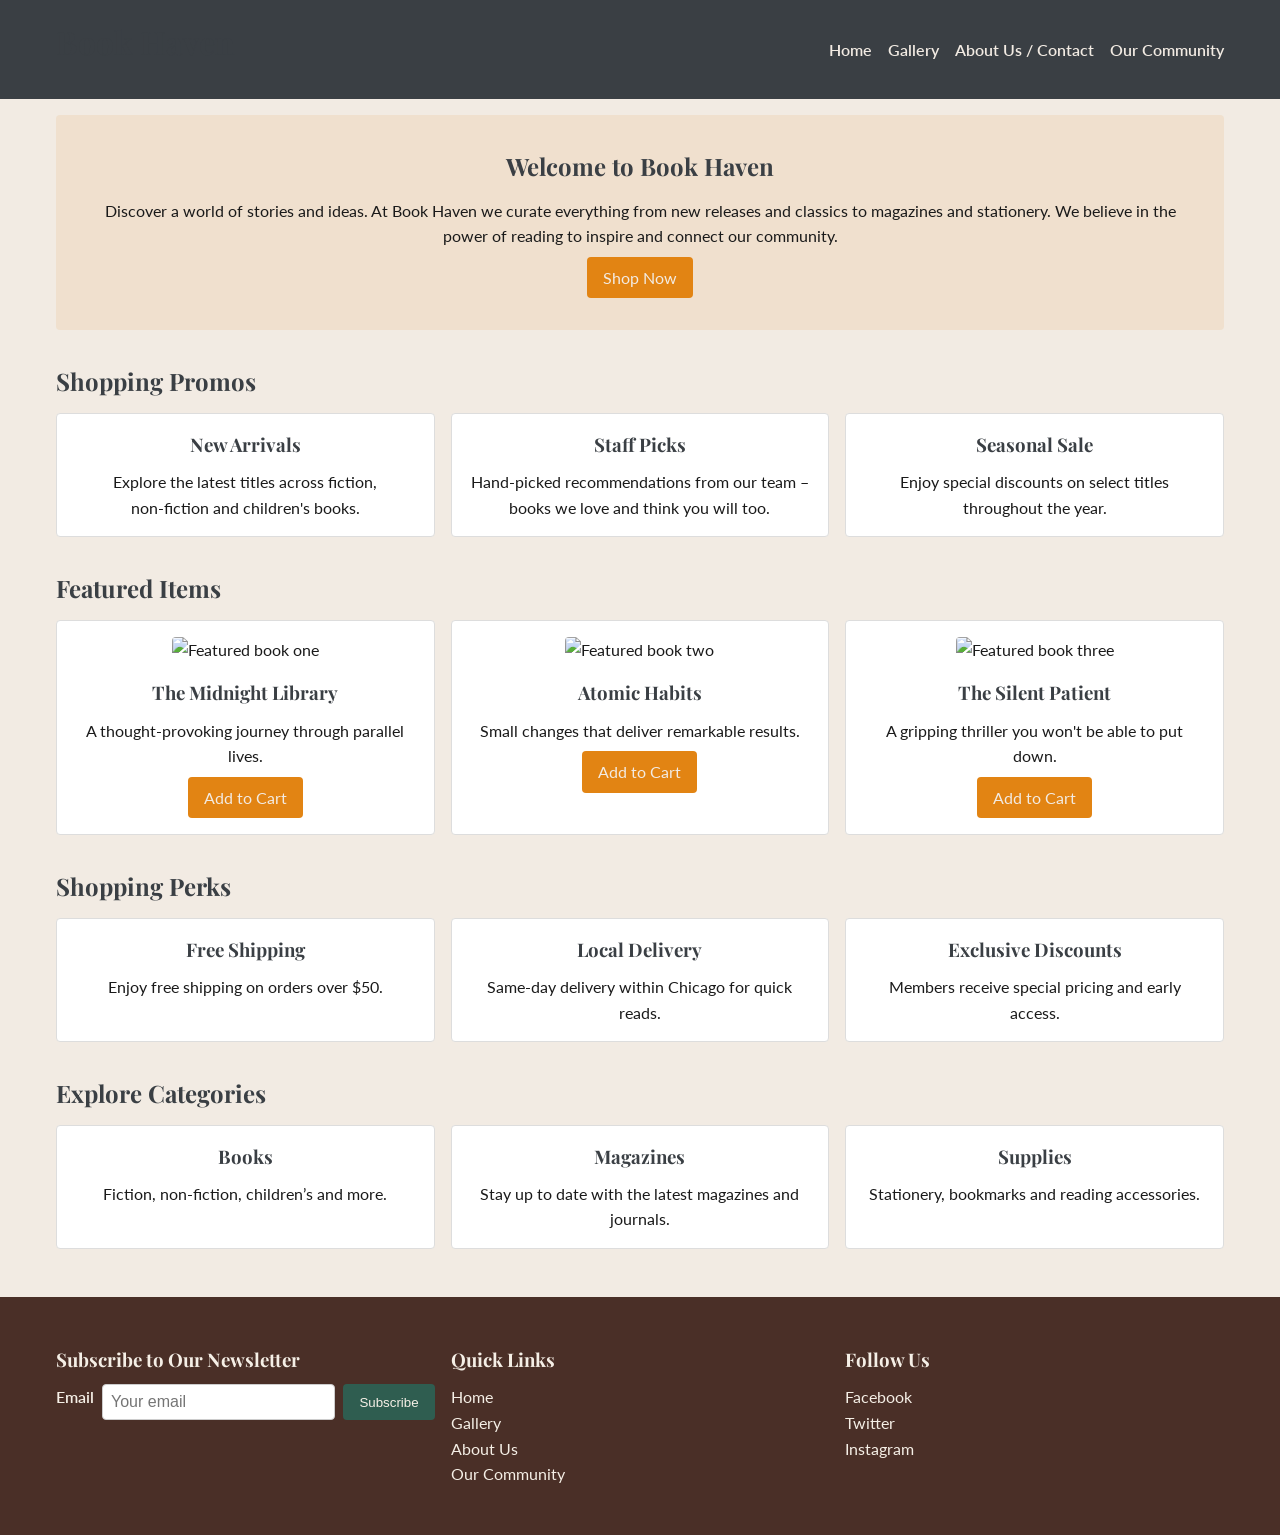
==== index.html @ 8f7dcefc "Add files via upload Add Book Haven HTML, CSS, and image files" ====
<!DOCTYPE html>
<html lang="en">
<head>
  <meta charset="UTF-8" />
  <meta http-equiv="X-UA-Compatible" content="IE=edge" />
  <meta name="viewport" content="width=device-width, initial-scale=1.0" />
  <title>Book Haven – Home</title>
  <link rel="stylesheet" href="styles.css" />
</head>
<body>
  <!-- Header with logo and navigation -->
  <header>
    <div class="container">
      <h1>Book Haven</h1>
      <nav>
        <ul>
          <li><a href="index.html" aria-current="page">Home</a></li>
          <li><a href="gallery.html">Gallery</a></li>
          <li><a href="about.html">About Us / Contact</a></li>
          <li><a href="custom.html">Our Community</a></li>
        </ul>
      </nav>
    </div>
  </header>

  <main class="container">
    <!-- Hero section / client highlights -->
    <section class="hero" id="highlights">
      <h2>Welcome to Book Haven</h2>
      <p>
        Discover a world of stories and ideas. At Book Haven we curate
        everything from new releases and classics to magazines and stationery.
        We believe in the power of reading to inspire and connect our
        community.
      </p>
      <a href="gallery.html" class="button">Shop Now</a>
    </section>

    <!-- Shopping promotions -->
    <section id="promotions">
      <h2>Shopping Promos</h2>
      <div class="card-grid">
        <div class="card">
          <h3>New Arrivals</h3>
          <p>Explore the latest titles across fiction, non‑fiction and
            children's books.</p>
        </div>
        <div class="card">
          <h3>Staff Picks</h3>
          <p>Hand‑picked recommendations from our team – books we love and
            think you will too.</p>
        </div>
        <div class="card">
          <h3>Seasonal Sale</h3>
          <p>Enjoy special discounts on select titles throughout the year.</p>
        </div>
      </div>
    </section>

    <!-- Product item images -->
    <section id="featured-products">
      <h2>Featured Items</h2>
      <div class="card-grid">
        <div class="card">
          <img src="placeholder_light_gray_block.png" alt="Featured book one" />
          <h3>The Midnight Library</h3>
          <p>A thought‑provoking journey through parallel lives.</p>
          <a href="gallery.html" class="button">Add to Cart</a>
        </div>
        <div class="card">
          <img src="placeholder_light_gray_block.png" alt="Featured book two" />
          <h3>Atomic Habits</h3>
          <p>Small changes that deliver remarkable results.</p>
          <a href="gallery.html" class="button">Add to Cart</a>
        </div>
        <div class="card">
          <img src="placeholder_light_gray_block.png" alt="Featured book three" />
          <h3>The Silent Patient</h3>
          <p>A gripping thriller you won't be able to put down.</p>
          <a href="gallery.html" class="button">Add to Cart</a>
        </div>
      </div>
    </section>

    <!-- Shopping perks -->
    <section id="perks">
      <h2>Shopping Perks</h2>
      <div class="card-grid">
        <div class="card">
          <h3>Free Shipping</h3>
          <p>Enjoy free shipping on orders over $50.</p>
        </div>
        <div class="card">
          <h3>Local Delivery</h3>
          <p>Same‑day delivery within Chicago for quick reads.</p>
        </div>
        <div class="card">
          <h3>Exclusive Discounts</h3>
          <p>Members receive special pricing and early access.</p>
        </div>
      </div>
    </section>

    <!-- Categories of products -->
    <section id="categories">
      <h2>Explore Categories</h2>
      <div class="card-grid">
        <div class="card">
          <h3>Books</h3>
          <p>Fiction, non‑fiction, children’s and more.</p>
        </div>
        <div class="card">
          <h3>Magazines</h3>
          <p>Stay up to date with the latest magazines and journals.</p>
        </div>
        <div class="card">
          <h3>Supplies</h3>
          <p>Stationery, bookmarks and reading accessories.</p>
        </div>
      </div>
    </section>
  </main>

  <!-- Footer with newsletter and links -->
  <footer>
    <div class="container footer-grid">
      <div>
        <h3>Subscribe to Our Newsletter</h3>
        <form>
          <label class="visually-hidden" for="subscribe-email">Email</label>
          <input type="email" id="subscribe-email" placeholder="Your email" />
          <button type="submit">Subscribe</button>
        </form>
      </div>
      <div>
        <h3>Quick Links</h3>
        <ul>
          <li><a href="index.html">Home</a></li>
          <li><a href="gallery.html">Gallery</a></li>
          <li><a href="about.html">About Us</a></li>
          <li><a href="custom.html">Our Community</a></li>
        </ul>
      </div>
      <div>
        <h3>Follow Us</h3>
        <ul>
          <li><a href="#">Facebook</a></li>
          <li><a href="#">Twitter</a></li>
          <li><a href="#">Instagram</a></li>
        </ul>
      </div>
    </div>
  </footer>
</body>
</html>
---- styles.css ----
/*
 * Basic stylesheet for the Book Haven website.
 *
 * The palette draws on the warm colours from the planning phase: dark brown for
 * headers and footers, cream for backgrounds, deep green for links and
 * highlights and soft gold for call‑to‑action buttons.  Fonts fall back to
 * standard sans‑serif stacks to ensure good legibility even if external
 * resources are unavailable.
 */

/* Import Playfair Display for headings and Lato for body text. */
@import url('https://fonts.googleapis.com/css2?family=Playfair+Display:wght@400;700&family=Lato:wght@300;400;600&display=swap');

/* Global resets */
* {
  box-sizing: border-box;
  margin: 0;
  padding: 0;
}

body {
  /* Use Lato for the body and set a warm neutral background from the colour palette. */
  font-family: 'Lato', Arial, sans-serif;
  background-color: #F2EBE3; /* soft, warm neutral */
  color: #1A1A1A; /* near black for high contrast */
  line-height: 1.6;
}

h1, h2, h3 {
  /* Headings use Playfair Display with the dark charcoal colour. */
  font-family: 'Playfair Display', Georgia, serif;
  margin-bottom: 0.5em;
  color: #3A3F44; /* dark charcoal */
}

header {
  background-color: #3A3F44; /* dark charcoal */
  color: #F2EBE3; /* light text on dark background */
  padding: 1rem 0;
}

header .container {
  display: flex;
  justify-content: space-between;
  align-items: center;
  max-width: 1200px;
  margin: 0 auto;
  padding: 0 1rem;
}

nav ul {
  list-style: none;
  display: flex;
  gap: 1rem;
}

nav a {
  text-decoration: none;
  color: #F2EBE3;
  font-weight: 600;
  transition: color 0.2s ease;
}

nav a:hover {
  color: #E28413; /* pop of orange */
}

.container {
  max-width: 1200px;
  margin: 0 auto;
  padding: 1rem;
}

section {
  margin-bottom: 2rem;
}

.hero {
  /* Tint the hero section with a hint of orange for warmth. */
  background-color: rgba(226, 132, 19, 0.1);
  padding: 2rem;
  border-radius: 4px;
  text-align: center;
}

.card-grid {
  display: grid;
  gap: 1rem;
  grid-template-columns: repeat(auto-fit, minmax(250px, 1fr));
}

.card {
  background-color: #ffffff;
  border: 1px solid #ddd;
  border-radius: 4px;
  padding: 1rem;
  text-align: center;
}

.card img {
  max-width: 100%;
  height: auto;
  margin-bottom: 1rem;
  border-radius: 4px;
}

/* Generic button styling */
.button {
  display: inline-block;
  padding: 0.5rem 1rem;
  background-color: #E28413; /* pop of orange */
  color: #F2EBE3;
  text-decoration: none;
  border-radius: 4px;
  transition: background-color 0.2s ease;
  margin-top: 0.5rem;
}

.button:hover {
  background-color: #b36a0d;
}

table {
  width: 100%;
  border-collapse: collapse;
  margin-bottom: 2rem;
}

table th, table td {
  padding: 0.75rem;
  border: 1px solid #ddd;
  text-align: left;
}

table th {
  background-color: #A9B4C2; /* muted blue-grey */
  font-weight: bold;
}

form {
  display: grid;
  gap: 1rem;
  max-width: 600px;
}

form label {
  font-weight: 600;
}

form input, form textarea, form select {
  width: 100%;
  padding: 0.5rem;
  border: 1px solid #ccc;
  border-radius: 4px;
  font-size: 1rem;
}

footer {
  background-color: #4A2F27;
  color: #F5EFE6;
  padding: 2rem 0;
}

footer .footer-grid {
  display: grid;
  grid-template-columns: repeat(auto-fit, minmax(250px, 1fr));
  gap: 1rem;
}

footer h3 {
  color: #F5EFE6;
}

footer ul {
  list-style: none;
  padding: 0;
}

footer a {
  color: #F5EFE6;
  text-decoration: none;
  transition: color 0.2s ease;
}

footer a:hover {
  color: #C9A66B;
}

footer form {
  display: flex;
  gap: 0.5rem;
}

footer input[type="email"] {
  flex: 1;
  padding: 0.5rem;
  border: 1px solid #ccc;
  border-radius: 4px;
}

footer button {
  padding: 0.5rem 1rem;
  background-color: #2F5D50;
  color: #F5EFE6;
  border: none;
  border-radius: 4px;
  cursor: pointer;
  transition: background-color 0.2s ease;
}

footer button:hover {
  background-color: #24473c;
}

/* Responsive adjustments */
@media (max-width: 768px) {
  nav ul {
    flex-wrap: wrap;
    justify-content: center;
  }

  header .container {
    flex-direction: column;
    align-items: flex-start;
  }
}
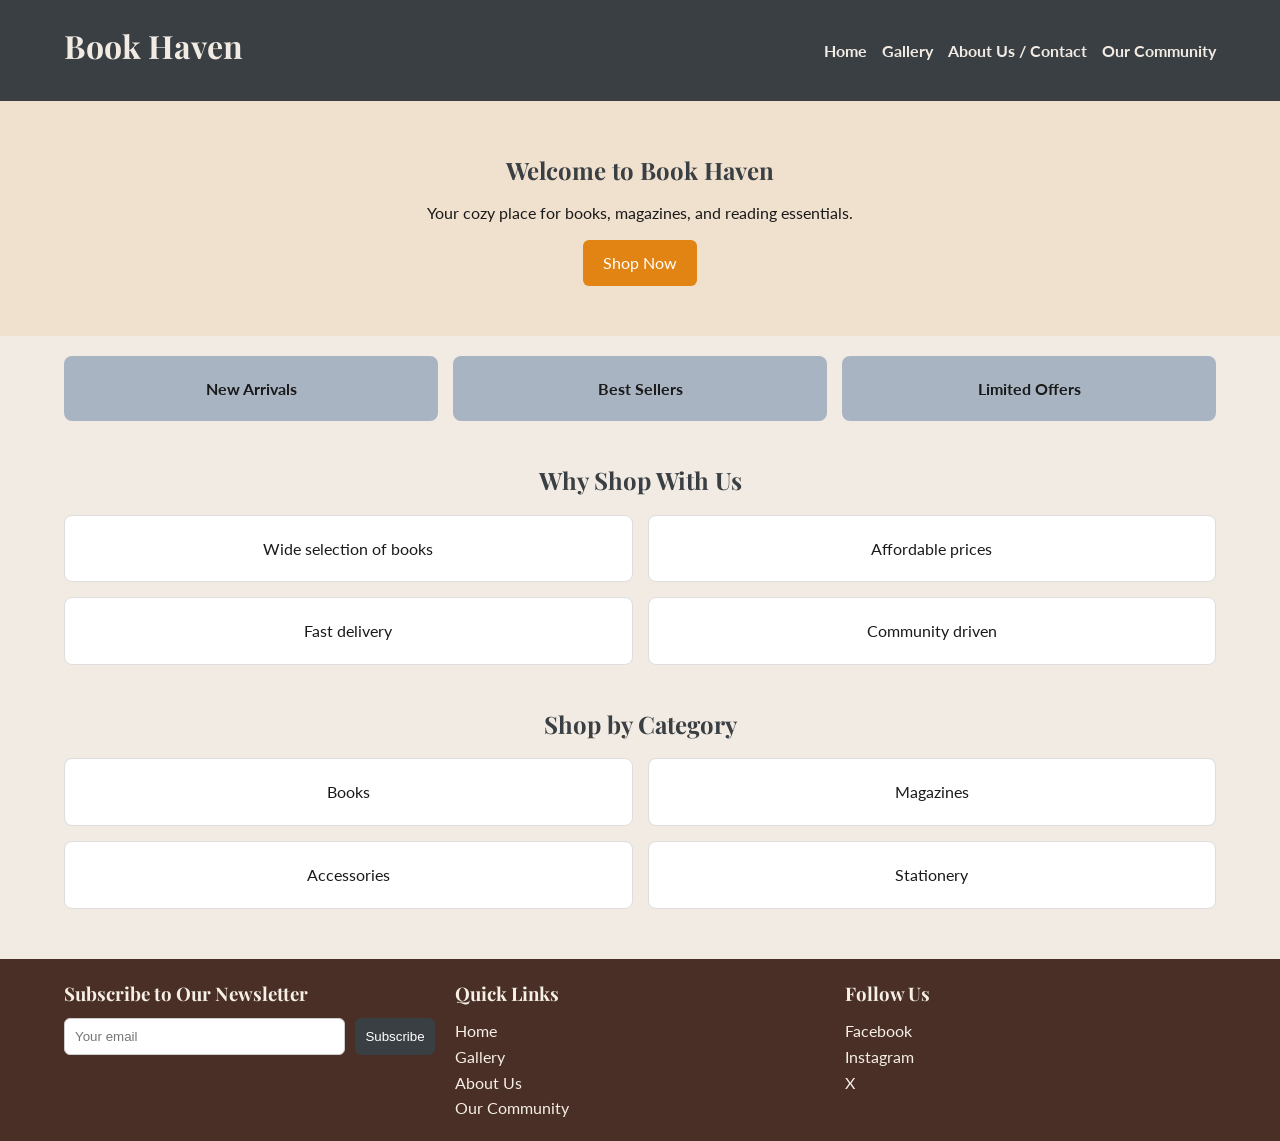
==== commit 4d0ff5c3: "Add files via upload" ====
--- a/index.html
+++ b/index.html
@@ -1,155 +1,93 @@
 <!DOCTYPE html>
 <html lang="en">
 <head>
-  <meta charset="UTF-8" />
-  <meta http-equiv="X-UA-Compatible" content="IE=edge" />
-  <meta name="viewport" content="width=device-width, initial-scale=1.0" />
-  <title>Book Haven – Home</title>
-  <link rel="stylesheet" href="styles.css" />
+  <meta charset="UTF-8">
+  <meta name="viewport" content="width=device-width, initial-scale=1.0">
+  <title>Book Haven, Home</title>
+  <link rel="stylesheet" href="styles.css">
 </head>
 <body>
-  <!-- Header with logo and navigation -->
+
   <header>
-    <div class="container">
-      <h1>Book Haven</h1>
+    <div class="container header-wrap">
+      <h1>Book Haven</h1>
       <nav>
         <ul>
           <li><a href="index.html" aria-current="page">Home</a></li>
           <li><a href="gallery.html">Gallery</a></li>
-          <li><a href="about.html">About Us / Contact</a></li>
+          <li><a href="about.html">About Us / Contact</a></li>
           <li><a href="custom.html">Our Community</a></li>
         </ul>
       </nav>
     </div>
   </header>
 
-  <main class="container">
-    <!-- Hero section / client highlights -->
-    <section class="hero" id="highlights">
-      <h2>Welcome to Book Haven</h2>
-      <p>
-        Discover a world of stories and ideas. At Book Haven we curate
-        everything from new releases and classics to magazines and stationery.
-        We believe in the power of reading to inspire and connect our
-        community.
-      </p>
-      <a href="gallery.html" class="button">Shop Now</a>
+  <main>
+
+    <section class="hero">
+      <h2>Welcome to Book Haven</h2>
+      <p>Your cozy place for books, magazines, and reading essentials.</p>
+      <a href="gallery.html" class="btn">Shop Now</a>
     </section>
 
-    <!-- Shopping promotions -->
-    <section id="promotions">
-      <h2>Shopping Promos</h2>
-      <div class="card-grid">
-        <div class="card">
-          <h3>New Arrivals</h3>
-          <p>Explore the latest titles across fiction, non‑fiction and
-            children's books.</p>
-        </div>
-        <div class="card">
-          <h3>Staff Picks</h3>
-          <p>Hand‑picked recommendations from our team – books we love and
-            think you will too.</p>
-        </div>
-        <div class="card">
-          <h3>Seasonal Sale</h3>
-          <p>Enjoy special discounts on select titles throughout the year.</p>
-        </div>
+    <section class="promos container">
+      <div class="promo">New Arrivals</div>
+      <div class="promo">Best Sellers</div>
+      <div class="promo">Limited Offers</div>
+    </section>
+
+    <section class="why container">
+      <h2>Why Shop With Us</h2>
+      <div class="why-grid">
+        <div>Wide selection of books</div>
+        <div>Affordable prices</div>
+        <div>Fast delivery</div>
+        <div>Community driven</div>
       </div>
     </section>
 
-    <!-- Product item images -->
-    <section id="featured-products">
-      <h2>Featured Items</h2>
-      <div class="card-grid">
-        <div class="card">
-          <img src="placeholder_light_gray_block.png" alt="Featured book one" />
-          <h3>The Midnight Library</h3>
-          <p>A thought‑provoking journey through parallel lives.</p>
-          <a href="gallery.html" class="button">Add to Cart</a>
-        </div>
-        <div class="card">
-          <img src="placeholder_light_gray_block.png" alt="Featured book two" />
-          <h3>Atomic Habits</h3>
-          <p>Small changes that deliver remarkable results.</p>
-          <a href="gallery.html" class="button">Add to Cart</a>
-        </div>
-        <div class="card">
-          <img src="placeholder_light_gray_block.png" alt="Featured book three" />
-          <h3>The Silent Patient</h3>
-          <p>A gripping thriller you won't be able to put down.</p>
-          <a href="gallery.html" class="button">Add to Cart</a>
-        </div>
+    <section class="categories container">
+      <h2>Shop by Category</h2>
+      <div class="category-grid">
+        <div>Books</div>
+        <div>Magazines</div>
+        <div>Accessories</div>
+        <div>Stationery</div>
       </div>
     </section>
 
-    <!-- Shopping perks -->
-    <section id="perks">
-      <h2>Shopping Perks</h2>
-      <div class="card-grid">
-        <div class="card">
-          <h3>Free Shipping</h3>
-          <p>Enjoy free shipping on orders over $50.</p>
-        </div>
-        <div class="card">
-          <h3>Local Delivery</h3>
-          <p>Same‑day delivery within Chicago for quick reads.</p>
-        </div>
-        <div class="card">
-          <h3>Exclusive Discounts</h3>
-          <p>Members receive special pricing and early access.</p>
-        </div>
-      </div>
-    </section>
-
-    <!-- Categories of products -->
-    <section id="categories">
-      <h2>Explore Categories</h2>
-      <div class="card-grid">
-        <div class="card">
-          <h3>Books</h3>
-          <p>Fiction, non‑fiction, children’s and more.</p>
-        </div>
-        <div class="card">
-          <h3>Magazines</h3>
-          <p>Stay up to date with the latest magazines and journals.</p>
-        </div>
-        <div class="card">
-          <h3>Supplies</h3>
-          <p>Stationery, bookmarks and reading accessories.</p>
-        </div>
-      </div>
-    </section>
   </main>
 
-  <!-- Footer with newsletter and links -->
   <footer>
     <div class="container footer-grid">
       <div>
         <h3>Subscribe to Our Newsletter</h3>
         <form>
-          <label class="visually-hidden" for="subscribe-email">Email</label>
-          <input type="email" id="subscribe-email" placeholder="Your email" />
+          <input type="email" placeholder="Your email">
           <button type="submit">Subscribe</button>
         </form>
       </div>
+
       <div>
         <h3>Quick Links</h3>
         <ul>
           <li><a href="index.html">Home</a></li>
           <li><a href="gallery.html">Gallery</a></li>
-          <li><a href="about.html">About Us</a></li>
+          <li><a href="about.html">About Us</a></li>
           <li><a href="custom.html">Our Community</a></li>
         </ul>
       </div>
+
       <div>
         <h3>Follow Us</h3>
         <ul>
           <li><a href="#">Facebook</a></li>
-          <li><a href="#">Twitter</a></li>
           <li><a href="#">Instagram</a></li>
+          <li><a href="#">X</a></li>
         </ul>
       </div>
     </div>
   </footer>
+
 </body>
-</html>+</html>
--- a/styles.css
+++ b/styles.css
@@ -1,17 +1,5 @@
-/*
- * Basic stylesheet for the Book Haven website.
- *
- * The palette draws on the warm colours from the planning phase: dark brown for
- * headers and footers, cream for backgrounds, deep green for links and
- * highlights and soft gold for call‑to‑action buttons.  Fonts fall back to
- * standard sans‑serif stacks to ensure good legibility even if external
- * resources are unavailable.
- */
-
-/* Import Playfair Display for headings and Lato for body text. */
-@import url('https://fonts.googleapis.com/css2?family=Playfair+Display:wght@400;700&family=Lato:wght@300;400;600&display=swap');
-
-/* Global resets */
+@import url('https://fonts.googleapis.com/css2?family=Playfair+Display:wght@400;700&family=Lato:wght@300;400;700&display=swap');
+
 * {
   box-sizing: border-box;
   margin: 0;
@@ -19,152 +7,211 @@
 }
 
 body {
-  /* Use Lato for the body and set a warm neutral background from the colour palette. */
   font-family: 'Lato', Arial, sans-serif;
-  background-color: #F2EBE3; /* soft, warm neutral */
-  color: #1A1A1A; /* near black for high contrast */
+  background-color: #F2EBE3;
+  color: #1A1A1A;
   line-height: 1.6;
 }
 
 h1, h2, h3 {
-  /* Headings use Playfair Display with the dark charcoal colour. */
   font-family: 'Playfair Display', Georgia, serif;
-  margin-bottom: 0.5em;
-  color: #3A3F44; /* dark charcoal */
+  color: #3A3F44;
+  margin-bottom: 10px;
+}
+
+.container {
+  width: 90%;
+  max-width: 1200px;
+  margin: auto;
+  padding: 20px 0;
 }
 
 header {
-  background-color: #3A3F44; /* dark charcoal */
-  color: #F2EBE3; /* light text on dark background */
-  padding: 1rem 0;
-}
-
-header .container {
+  background-color: #3A3F44;
+  color: #F2EBE3;
+}
+
+.header-wrap {
   display: flex;
   justify-content: space-between;
   align-items: center;
-  max-width: 1200px;
-  margin: 0 auto;
-  padding: 0 1rem;
+  gap: 20px;
+}
+
+header h1 {
+  color: #F2EBE3;
 }
 
 nav ul {
   list-style: none;
   display: flex;
-  gap: 1rem;
+  gap: 15px;
+  flex-wrap: wrap;
 }
 
 nav a {
-  text-decoration: none;
-  color: #F2EBE3;
-  font-weight: 600;
-  transition: color 0.2s ease;
-}
-
-nav a:hover {
-  color: #E28413; /* pop of orange */
-}
-
-.container {
-  max-width: 1200px;
-  margin: 0 auto;
-  padding: 1rem;
-}
-
-section {
-  margin-bottom: 2rem;
-}
-
-.hero {
-  /* Tint the hero section with a hint of orange for warmth. */
-  background-color: rgba(226, 132, 19, 0.1);
-  padding: 2rem;
-  border-radius: 4px;
-  text-align: center;
-}
-
-.card-grid {
-  display: grid;
-  gap: 1rem;
-  grid-template-columns: repeat(auto-fit, minmax(250px, 1fr));
-}
-
-.card {
-  background-color: #ffffff;
-  border: 1px solid #ddd;
-  border-radius: 4px;
-  padding: 1rem;
-  text-align: center;
-}
-
-.card img {
-  max-width: 100%;
-  height: auto;
-  margin-bottom: 1rem;
-  border-radius: 4px;
-}
-
-/* Generic button styling */
-.button {
-  display: inline-block;
-  padding: 0.5rem 1rem;
-  background-color: #E28413; /* pop of orange */
   color: #F2EBE3;
   text-decoration: none;
-  border-radius: 4px;
-  transition: background-color 0.2s ease;
-  margin-top: 0.5rem;
-}
-
-.button:hover {
-  background-color: #b36a0d;
-}
-
-table {
+  font-weight: 700;
+}
+
+nav a:hover {
+  color: #E28413;
+}
+
+.hero {
+  text-align: center;
+  padding: 50px 20px;
+  background-color: rgba(226, 132, 19, 0.1);
+}
+
+.btn {
+  display: inline-block;
+  margin-top: 15px;
+  padding: 10px 20px;
+  background-color: #E28413;
+  color: #ffffff;
+  text-decoration: none;
+  border-radius: 6px;
+}
+
+.promos {
+  display: grid;
+  grid-template-columns: repeat(3, 1fr);
+  gap: 15px;
+}
+
+.promo {
+  background: #A9B4C2;
+  padding: 20px;
+  text-align: center;
+  border-radius: 8px;
+  font-weight: 700;
+}
+
+.why,
+.categories,
+.about,
+.hours,
+.contact,
+.spotlight,
+.community,
+.events,
+.gallery {
+  text-align: center;
+  padding: 20px 0;
+}
+
+.why-grid,
+.category-grid {
+  display: grid;
+  grid-template-columns: repeat(2, 1fr);
+  gap: 15px;
+  margin-top: 15px;
+}
+
+.why-grid div,
+.category-grid div {
+  background: #ffffff;
+  padding: 20px;
+  border-radius: 8px;
+  border: 1px solid #ddd;
+}
+
+.gallery-grid {
+  display: grid;
+  grid-template-columns: repeat(3, 1fr);
+  gap: 20px;
+  margin-top: 20px;
+}
+
+.spotlight-grid {
+  display: grid;
+  grid-template-columns: repeat(3, 1fr);
+  gap: 15px;
+  margin-top: 15px;
+}
+
+.community-grid {
+  display: grid;
+  grid-template-columns: repeat(2, 1fr);
+  gap: 15px;
+  margin-top: 15px;
+}
+
+.card {
+  background: #ffffff;
+  padding: 15px;
+  border: 1px solid #ddd;
+  border-radius: 10px;
+}
+
+.card img {
   width: 100%;
-  border-collapse: collapse;
-  margin-bottom: 2rem;
-}
-
-table th, table td {
-  padding: 0.75rem;
-  border: 1px solid #ddd;
+  height: auto;
+  border-radius: 8px;
+}
+
+.card p {
+  margin: 10px 0;
+}
+
+.card button,
+.form-buttons button,
+footer button {
+  background-color: #3A3F44;
+  color: #ffffff;
+  border: none;
+  padding: 10px;
+  border-radius: 6px;
+  cursor: pointer;
+}
+
+.hours ul {
+  list-style: none;
+}
+
+.contact form {
+  display: flex;
+  flex-direction: column;
+  gap: 10px;
+  max-width: 550px;
+  margin: 20px auto 0;
   text-align: left;
 }
 
-table th {
-  background-color: #A9B4C2; /* muted blue-grey */
-  font-weight: bold;
-}
-
-form {
-  display: grid;
-  gap: 1rem;
-  max-width: 600px;
-}
-
-form label {
-  font-weight: 600;
-}
-
-form input, form textarea, form select {
-  width: 100%;
-  padding: 0.5rem;
+.contact input,
+.contact textarea {
+  padding: 10px;
   border: 1px solid #ccc;
-  border-radius: 4px;
-  font-size: 1rem;
+  border-radius: 6px;
+}
+
+.check-row {
+  display: flex;
+  align-items: center;
+  gap: 8px;
+}
+
+.form-buttons {
+  display: flex;
+  gap: 10px;
+}
+
+.form-buttons button {
+  flex: 1;
 }
 
 footer {
   background-color: #4A2F27;
   color: #F5EFE6;
-  padding: 2rem 0;
-}
-
-footer .footer-grid {
-  display: grid;
-  grid-template-columns: repeat(auto-fit, minmax(250px, 1fr));
-  gap: 1rem;
+  margin-top: 30px;
+}
+
+.footer-grid {
+  display: grid;
+  grid-template-columns: repeat(3, 1fr);
+  gap: 20px;
 }
 
 footer h3 {
@@ -173,54 +220,46 @@
 
 footer ul {
   list-style: none;
-  padding: 0;
 }
 
 footer a {
   color: #F5EFE6;
   text-decoration: none;
-  transition: color 0.2s ease;
-}
-
-footer a:hover {
-  color: #C9A66B;
 }
 
 footer form {
   display: flex;
-  gap: 0.5rem;
+  gap: 10px;
+  flex-wrap: wrap;
 }
 
 footer input[type="email"] {
   flex: 1;
-  padding: 0.5rem;
+  min-width: 180px;
+  padding: 10px;
   border: 1px solid #ccc;
-  border-radius: 4px;
-}
-
-footer button {
-  padding: 0.5rem 1rem;
-  background-color: #2F5D50;
-  color: #F5EFE6;
-  border: none;
-  border-radius: 4px;
-  cursor: pointer;
-  transition: background-color 0.2s ease;
-}
-
-footer button:hover {
-  background-color: #24473c;
-}
-
-/* Responsive adjustments */
+  border-radius: 6px;
+}
+
 @media (max-width: 768px) {
+  .header-wrap,
+  .footer-grid,
+  .promos,
+  .gallery-grid,
+  .spotlight-grid,
+  .community-grid,
+  .why-grid,
+  .category-grid {
+    grid-template-columns: 1fr;
+    display: grid;
+  }
+
+  .header-wrap {
+    display: block;
+    text-align: center;
+  }
+
   nav ul {
-    flex-wrap: wrap;
     justify-content: center;
   }
-
-  header .container {
-    flex-direction: column;
-    align-items: flex-start;
-  }
-}+}
